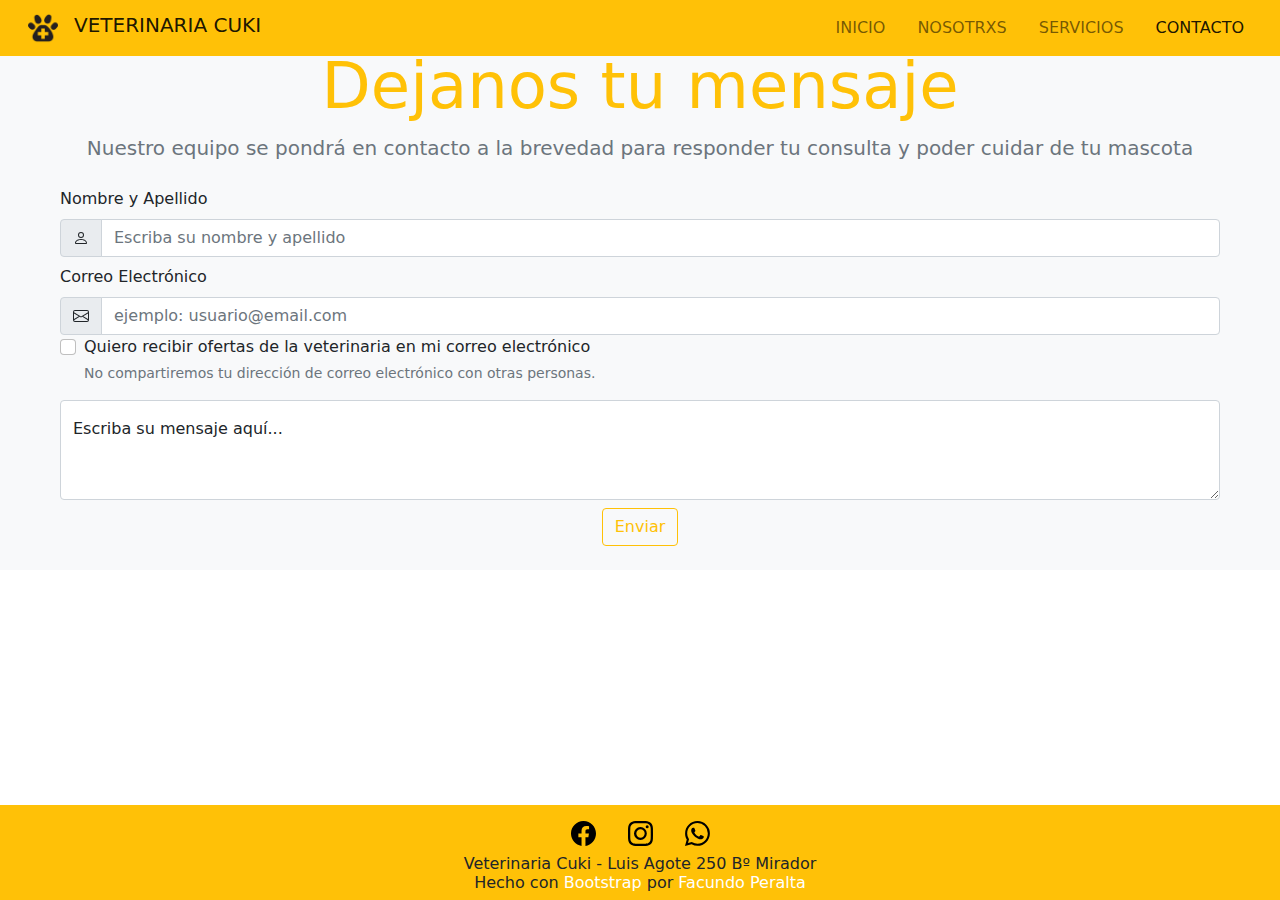
==== contacto.html @ 3b353316 "ver 1" ====
<!DOCTYPE html>
<html lang="es">
<head>
  <meta charset="UTF-8">
  <meta http-equiv="X-UA-Compatible" content="IE=edge">
  <meta name="viewport" content="width=device-width, initial-scale=1.0">
  <link rel="stylesheet" href="css/style.css">
  <!--Bootstrap CSS-->
  <link rel="stylesheet" href="css/bootstrap.css">

  <title>Veterinaria Cuki</title>
</head>

<body>
  <!--HEADER Y NAV-->
  <header>
    <nav class="navbar fixed-top navbar-expand-lg navbar-light bg-warning">
      <div class="container-fluid">
        <span class="navbar-brand mb-0 h1">
          <img src="images/logo.png" alt="logo de la Veterinaria Cuki" width="30" height="30"
            class="d-inline-block align-text-top mx-3">Veterinaria Cuki
        </span>
        <button class="navbar-toggler" type="button" data-bs-toggle="collapse" data-bs-target="#navbarNavAltMarkup" aria-controls="navbarNavAltMarkup" aria-expanded="false" aria-label="Toggle navigation">
          <span class="navbar-toggler-icon"></span>
        </button>
        <div class="collapse navbar-collapse justify-content-end" id="navbarNavAltMarkup">
          <div class="navbar-nav me-2">
            <a class="nav-link px-3" href="./index.html">Inicio</a>
            <a class="nav-link px-3" href="./nosotrxs.html">Nosotrxs</a>
            <a class="nav-link px-3" href="./servicios.html">Servicios</a>
            <a class="nav-link active px-3" aria-current="page" href="#">Contacto</a>
          </div>
        </div>
      </div>
    </nav>
  </header>


  <div class="container-fluid mt-5 bg-light">
    <div class="text-center">
      <h2 class="display-3 pt-0 text-warning">Dejanos tu mensaje</h2>
      <p class="lead text-muted">Nuestro equipo se pondrá en contacto a la brevedad para responder tu consulta y poder cuidar de tu mascota
      </p>
    </div>
    <div class="row justify-content-center my-4">
      <div class="col-lg-6"></div>
      
      <form>
        <div class="mb-2 mx-5">
          <label for="datospersonales" class="form-label">Nombre y Apellido</label>
          <div class="input-group">
            <span class="input-group-text">
              <svg xmlns="http://www.w3.org/2000/svg" width="16" height="16" fill="currentColor" class="bi bi-person" viewBox="0 0 16 16">
                <path d="M8 8a3 3 0 1 0 0-6 3 3 0 0 0 0 6zm2-3a2 2 0 1 1-4 0 2 2 0 0 1 4 0zm4 8c0 1-1 1-1 1H3s-1 0-1-1 1-4 6-4 6 3 6 4zm-1-.004c-.001-.246-.154-.986-.832-1.664C11.516 10.68 10.289 10 8 10c-2.29 0-3.516.68-4.168 1.332-.678.678-.83 1.418-.832 1.664h10z"/>
              </svg>
            </span>
            <input type="nombreyapellido" class="form-control" id="datospersonales" placeholder="Escriba su nombre y apellido">
          </div>
        </div>

        <div class="mb-2  mx-5">
          <label for="correo-electrónico" class="form-label">Correo Electrónico</label>
          <div class="input-group">
            <span class="input-group-text">
              <svg xmlns="http://www.w3.org/2000/svg" width="16" height="16" fill="currentColor" class="bi bi-envelope" viewBox="0 0 16 16">
                <path d="M0 4a2 2 0 0 1 2-2h12a2 2 0 0 1 2 2v8a2 2 0 0 1-2 2H2a2 2 0 0 1-2-2V4Zm2-1a1 1 0 0 0-1 1v.217l7 4.2 7-4.2V4a1 1 0 0 0-1-1H2Zm13 2.383-4.708 2.825L15 11.105V5.383Zm-.034 6.876-5.64-3.471L8 9.583l-1.326-.795-5.64 3.47A1 1 0 0 0 2 13h12a1 1 0 0 0 .966-.741ZM1 11.105l4.708-2.897L1 5.383v5.722Z"/>
              </svg>
            </span>
            <input type="email" class="form-control" id="correo-electrónico" placeholder="ejemplo: usuario@email.com" aria-describedby="aviso">
          </div>
          <div class="form-check">
            <input type="checkbox" class="form-check-input" id="exampleCheck1">
            <label class="form-check-label" for="exampleCheck1">Quiero recibir ofertas de la veterinaria en mi correo electrónico</label>
            <div id="aviso" class="form-text">No compartiremos tu dirección de correo electrónico con otras personas.</div>
          </div>
          
        </div>
        <div class="form-floating mb-2 mt-3  mx-5">
          <textarea class="form-control" placeholder="Escriba su mensaje aquí..." id="message" style="height: 100px"></textarea>
          <label for="message">Escriba su mensaje aquí...</label>
        </div>
        <div class="mb-4 text-center">
          <button type="submit" class="btn btn-outline-warning">Enviar</button>
        </div>      
      </form>
    </div>
  </div>




  <!--FOOTER-->
  <footer>
    <nav class="navbar fixed-bottom navbar-light bg-warning">
      <div class="container-fluid justify-content-center my-0">
        <a class="nav-link" href="https://www.facebook.com/veterinaria" target="_blank">
          <img src="/images/facebook.svg" alt="" width="25" height="25">
        </a>
        <a class="nav-link" href="https://www.instagram.com/veterinaria" target="_blank">
          <img src="/images/instagram.svg" alt="" width="25" height="25">
        </a>
        <a class="nav-link" href="https://wa.me/542641234569 " target="_blank">
          <img src="/images/whatsapp.svg" alt="" width="25" height="25">
        </a>
      </div>
      <div class="container d-flex flex-column justify-content-center">
        <h6 class="mt-0 mb-0">Veterinaria Cuki - Luis Agote 250 Bº Mirador</h6>
        <h6 class="my-0">Hecho con <a class="linkfooter" href="https://getbootstrap.com/" target="_blank">Bootstrap</a>
          por <a class="linkfooter" href="https://github.com/facundoperalta" target="_blank">Facundo Peralta</a></h6>
      </div>
    </nav>
  </footer>

  <script src="js/bootstrap.js"></script>
  <script src="js/bootstrap.esm.js"></script>
</body>

</html>
---- css/style.css ----
.navbar-brand,
.nav-link {
    text-transform: uppercase;
}

.linkfooter {
    color: white;
    text-decoration: solid;
}

.fondo {
    background-image: linear-gradient(rgba(0,0,0, .5), rgba(0,0,0, .5)), url('../images/fondoinicio.jpg');
    background-size: contain;
    background-position: center center;
    background-attachment: fixed;
}

@media only screen and (max-width: 1200px) {
    .fondo {
        background-size: cover;
    }
  }

#inicio .container {
    height: 100vh;
}

#atención:hover {
    color: red !important;
    background-color: rgba(0,0,0, .7);
    
}

.custom-checkbox .custom-control-input:checked ~ .custom-control-label::before {
  background-color: green!important;
}

.card {
    border: 3px solid #f0ad4e !important;
}

@media (min-width: 992px) { 
    .cien {
        height: 100vh;
    }
 }
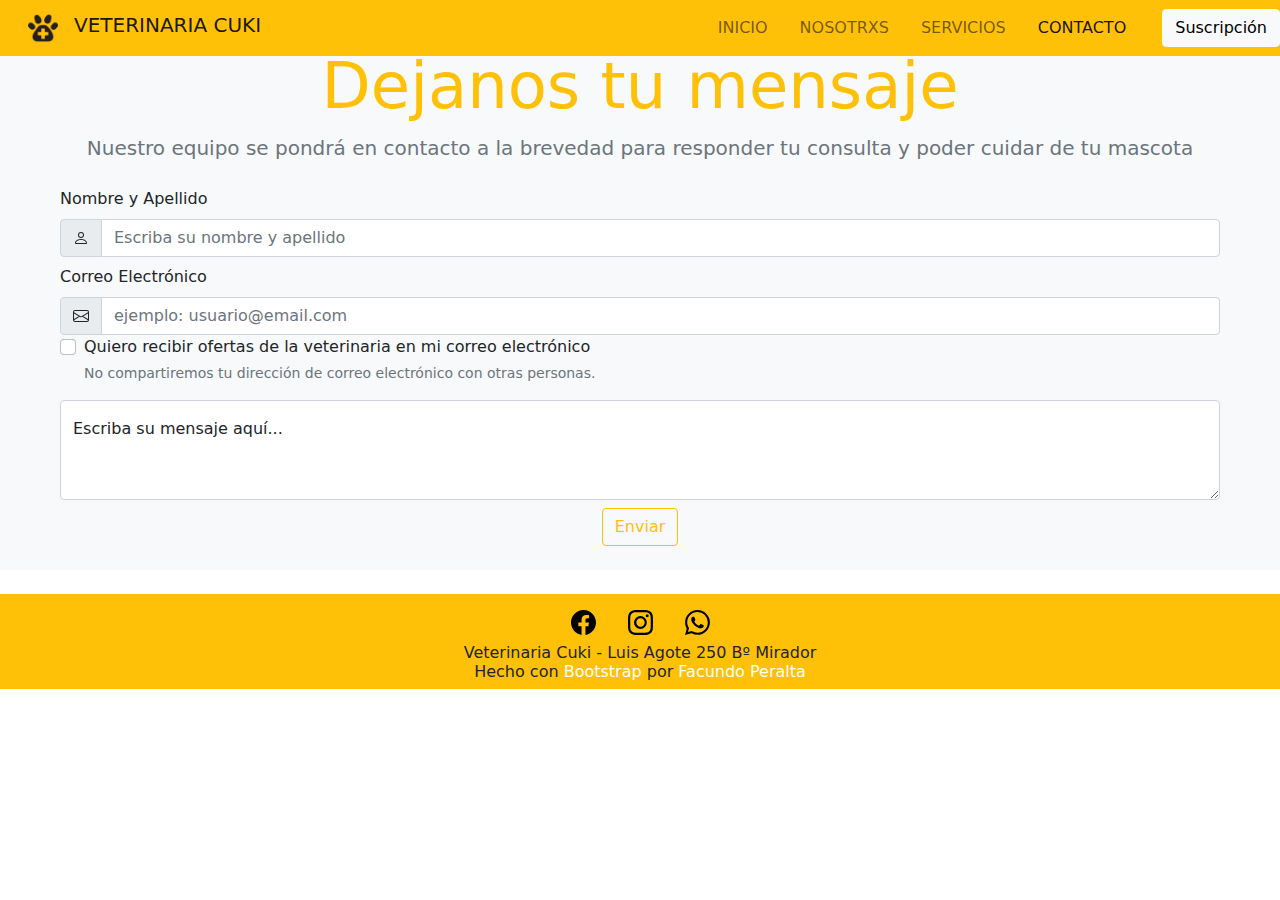
==== commit 8250c1b8: "commit on 'master'" ====
--- a/contacto.html
+++ b/contacto.html
@@ -32,6 +32,7 @@
           </div>
         </div>
       </div>
+      <button class="btn btn-light">Suscripción</button>
     </nav>
   </header>
 
@@ -80,7 +81,7 @@
           <label for="message">Escriba su mensaje aquí...</label>
         </div>
         <div class="mb-4 text-center">
-          <button type="submit" class="btn btn-outline-warning">Enviar</button>
+          <button type="submit" class="btn btn-outline-warning" id="enviar">Enviar</button>
         </div>      
       </form>
     </div>
@@ -91,7 +92,7 @@
 
   <!--FOOTER-->
   <footer>
-    <nav class="navbar fixed-bottom navbar-light bg-warning">
+    <nav class="navbar navbar-light bg-warning">
       <div class="container-fluid justify-content-center my-0">
         <a class="nav-link" href="https://www.facebook.com/veterinaria" target="_blank">
           <img src="/images/facebook.svg" alt="" width="25" height="25">
@@ -113,6 +114,10 @@
 
   <script src="js/bootstrap.js"></script>
   <script src="js/bootstrap.esm.js"></script>
+  <script src="js/app.js"></script>
+  <script src="js/appformulario.js"></script>
+
+
 </body>
 
 </html>